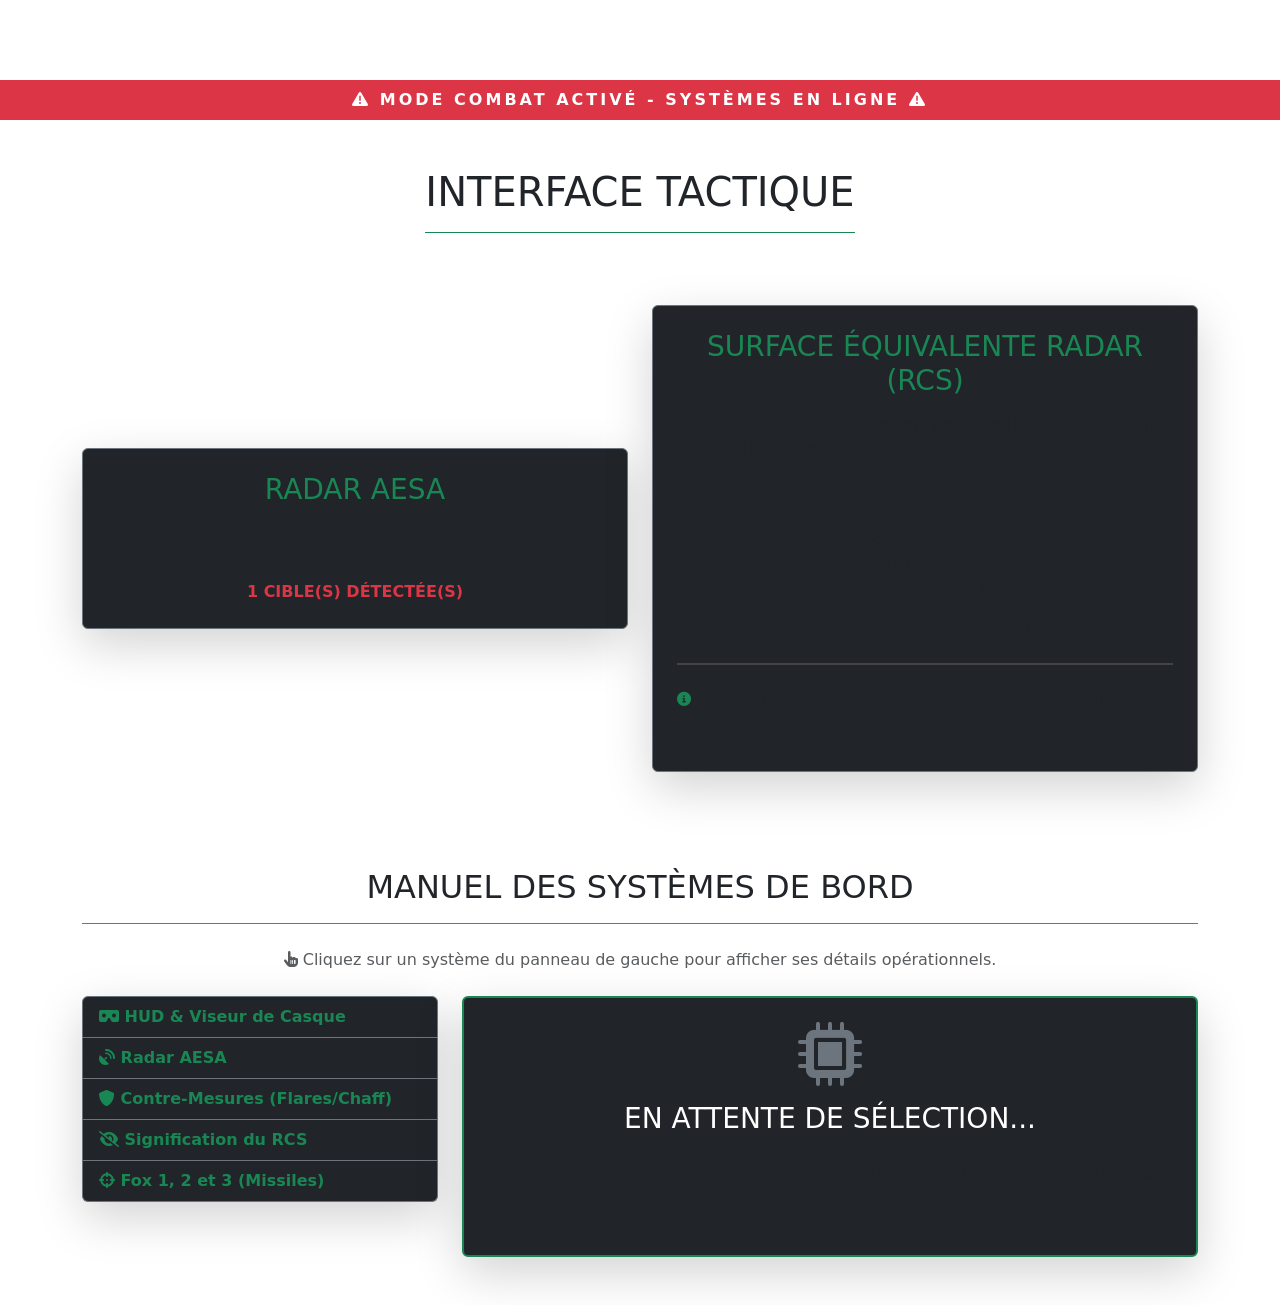
==== combat.html @ 9f71b527 "Création d'un fichier Kombat pour l'apprentissage des capacités offensives et défensives d'un avion " ====
<!DOCTYPE html>
<html lang="fr">
<head>
    <meta charset="UTF-8">
    <title>MAÎTRES DU CIEL | Combat</title>
    <link href="https://cdn.jsdelivr.net/npm/bootstrap@5.3.0/dist/css/bootstrap.min.css" rel="stylesheet">
    <link href="https://fonts.googleapis.com/css2?family=Black+Han+Sans&family=Share+Tech+Mono&display=swap" rel="stylesheet">
    <link rel="stylesheet" href="https://cdnjs.cloudflare.com/ajax/libs/font-awesome/6.0.0/css/all.min.css">
    <link rel="stylesheet" href="style.css">
</head>
<body style="padding-top: 80px;">

    <nav class="navbar navbar-expand-lg fixed-top navbar-dark">
        <div class="container">        
            <a class="navbar-brand" href="index.html"><i class="fas fa-fighter-jet"></i> ARCHIVE DE CHASSE</a>
            <button class="navbar-toggler" type="button" data-bs-toggle="collapse" data-bs-target="#navbarNav">
                <span class="navbar-toggler-icon"></span>
            </button>
            <div class="collapse navbar-collapse" id="navbarNav">
                <ul class="navbar-nav ms-auto">
                    <li class="nav-item"><a class="nav-link" href="index.html">Accueil</a></li>
                    <li class="nav-item"><a class="nav-link" href="histoire.html">Histoire</a></li>
                    <li class="nav-item"><a class="nav-link" href="technique.html">Technique</a></li>
                    <li class="nav-item"><a class="nav-link active" href="combat.html">Combat</a></li>
                    <li class="nav-item"><a class="nav-link" href="galerie.html">Galerie</a></li>
                    <li class="nav-item"><a class="nav-link" href="recrutement.html">Recrutement</a></li>
                </ul>
            </div>
        </div>
    </nav>

    <div class="bg-danger text-white text-center py-2 fw-bold" style="letter-spacing: 3px;">
        <i class="fas fa-exclamation-triangle"></i> MODE COMBAT ACTIVÉ - SYSTÈMES EN LIGNE <i class="fas fa-exclamation-triangle"></i>
    </div>

    <div class="container py-5 text-center">
        <h1 class="mb-5 border-bottom border-success pb-3 d-inline-block">INTERFACE TACTIQUE</h1>

        <div class="row align-items-center mt-4 mb-5">
            <div class="col-md-6 mb-5">
                <div class="card bg-dark border-secondary p-4 shadow-lg">
                    <h3 class="mb-1 text-success">RADAR AESA</h3>
                    <p class="text-muted small mb-4">Balayage électronique de secteur à 360°</p>
                    
                    <div class="radar-css mx-auto">
                        <div class="radar-sweep"></div>
                        <div class="radar-blip"></div>
                    </div>
                    <div class="mt-4 text-danger fw-bold">1 CIBLE(S) DÉTECTÉE(S)</div>
                </div>
            </div>

            <div class="col-md-6 mb-5">
                <div class="card bg-dark border-secondary p-4 shadow-lg h-100">
                    <h3 class="text-success mb-3">SURFACE ÉQUIVALENTE RADAR (RCS)</h3>
                    <p class="text-start mb-4">Passez le curseur sur les objets pour simuler un verrouillage. Plus la cible est petite, plus elle est furtive.</p>
                    
                    <div class="d-flex justify-content-center align-items-end pb-3 mt-auto" style="height: 180px; border-bottom: 2px solid #444;">
                        <div class="rcs-circle" style="width: 120px; height: 120px;" title="Bombardier lourd">B-52<br>(100m²)</div>
                        <div class="rcs-circle" style="width: 70px; height: 70px;" title="Chasseur standard">F-16<br>(1.2m²)</div>
                        <div class="rcs-circle" style="width: 25px; height: 25px; font-size: 10px;" title="Furtivité max">F-22</div>
                    </div>
                    
                    <p class="mt-4 text-start text-muted small"><i class="fas fa-info-circle text-success"></i> Sur un écran ennemi, le F-22 a l'empreinte radar d'une bille en métal.</p>
                </div>
            </div>
        </div>

        <h2 class="mt-5 mb-4 border-bottom border-secondary pb-3">MANUEL DES SYSTÈMES DE BORD</h2>
        <p class="text-muted mb-4"><i class="fas fa-hand-pointer"></i> Cliquez sur un système du panneau de gauche pour afficher ses détails opérationnels.</p>

        <div class="row text-start">
            <div class="col-md-4 mb-4">
                <div class="list-group shadow-lg">
                    <button type="button" class="list-group-item list-group-item-action bg-dark text-success border-secondary fw-bold sys-btn" onclick="afficherInfosCombat('hud')">
                        <i class="fas fa-vr-cardboard"></i> HUD & Viseur de Casque
                    </button>
                    <button type="button" class="list-group-item list-group-item-action bg-dark text-success border-secondary fw-bold sys-btn" onclick="afficherInfosCombat('radar')">
                        <i class="fas fa-satellite-dish"></i> Radar AESA
                    </button>
                    <button type="button" class="list-group-item list-group-item-action bg-dark text-success border-secondary fw-bold sys-btn" onclick="afficherInfosCombat('cm')">
                        <i class="fas fa-shield-alt"></i> Contre-Mesures (Flares/Chaff)
                    </button>
                    <button type="button" class="list-group-item list-group-item-action bg-dark text-success border-secondary fw-bold sys-btn" onclick="afficherInfosCombat('rcs')">
                        <i class="fas fa-eye-slash"></i> Signification du RCS
                    </button>
                    <button type="button" class="list-group-item list-group-item-action bg-dark text-success border-secondary fw-bold sys-btn" onclick="afficherInfosCombat('armes')">
                        <i class="fas fa-crosshairs"></i> Fox 1, 2 et 3 (Missiles)
                    </button>
                </div>
            </div>

            <div class="col-md-8">
                <div class="card bg-dark border-success shadow-lg h-100 p-4" style="border-width: 2px;">
                    <div class="text-center" id="combat-icone-container">
                        <i id="combat-icone" class="fas fa-microchip fa-4x text-secondary mb-3"></i>
                    </div>
                    <h3 id="combat-titre" class="text-white text-center mb-4">EN ATTENTE DE SÉLECTION...</h3>
                    <div id="combat-desc" class="text-light" style="font-size: 1.1rem; line-height: 1.6;">
                        <p class="text-center text-muted">Veuillez sélectionner un système dans le menu tactique pour charger ses spécifications techniques.</p>
                    </div>
                </div>
            </div>
        </div>
    </div>

    <script src="https://cdn.jsdelivr.net/npm/bootstrap@5.3.0/dist/js/bootstrap.bundle.min.js"></script>
    <script src="script.js"></script>
</body>
</html>
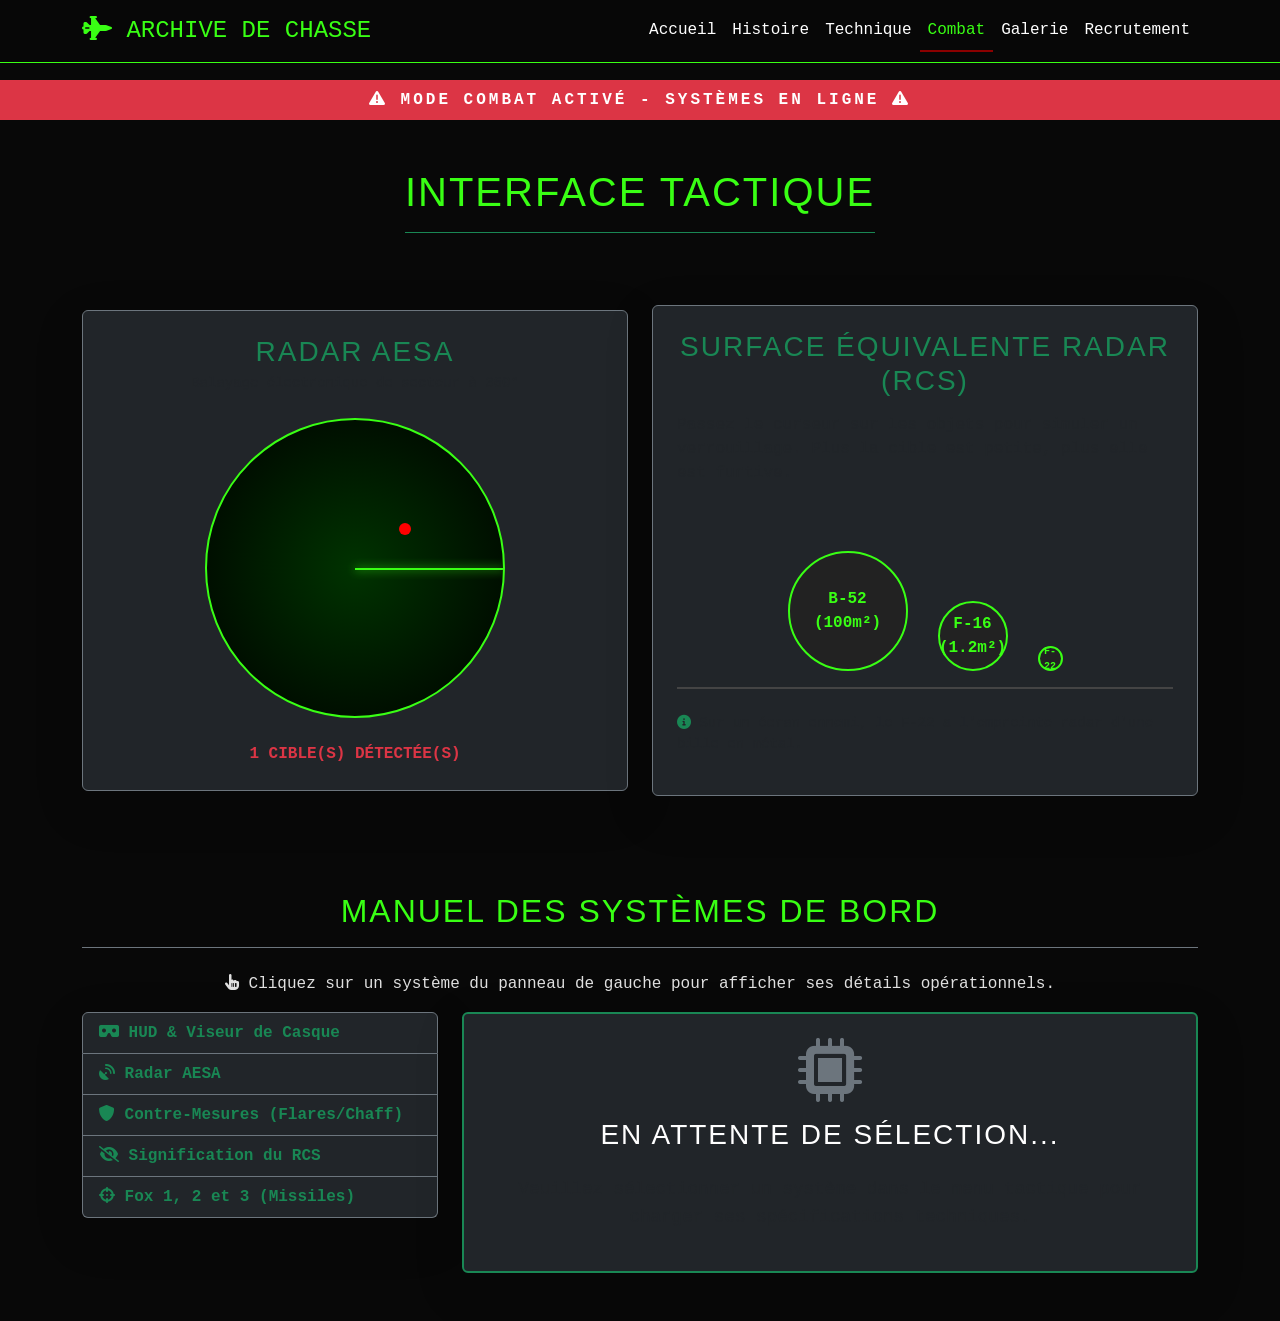
==== commit bc864f0e: "Correction : améliorer le contraste et la lisibilité du texte sur les pages principales" ====
--- a/combat.html
+++ b/combat.html
@@ -67,7 +67,7 @@
         </div>
 
         <h2 class="mt-5 mb-4 border-bottom border-secondary pb-3">MANUEL DES SYSTÈMES DE BORD</h2>
-        <p class="text-muted mb-4"><i class="fas fa-hand-pointer"></i> Cliquez sur un système du panneau de gauche pour afficher ses détails opérationnels.</p>
+        <p class="texte-clair text-center"><i class="fas fa-hand-pointer"></i> Cliquez sur un système du panneau de gauche pour afficher ses détails opérationnels.</p>
 
         <div class="row text-start">
             <div class="col-md-4 mb-4">
--- a/style.css
+++ b/style.css
@@ -0,0 +1,291 @@
+/* =========================================
+   VARIABLES ET DESIGN DE BASE
+========================================= */
+:root {
+    --bg-dark: #080808;
+    --neon-green: #39ff14;
+    --blood-red: #8b0000;
+    --text-main: #e0e0e0;
+}
+
+body {
+    background-color: var(--bg-dark);
+    color: var(--text-main);
+    font-family: 'Share Tech Mono', monospace;
+    overflow-x: hidden;
+}
+
+h1, h2, h3, h4 {
+    font-family: 'Black Han Sans', sans-serif;
+    color: var(--neon-green);
+    text-transform: uppercase;
+    letter-spacing: 2px;
+}
+
+/* =========================================
+   BARRE DE NAVIGATION
+========================================= */
+.navbar {
+    background: rgba(8, 8, 8, 0.95);
+    border-bottom: 1px solid var(--neon-green);
+}
+.navbar-brand {
+    color: var(--neon-green) !important;
+    font-size: 1.5rem;
+}
+.nav-link {
+    color: white !important;
+    transition: 0.3s;
+}
+.nav-link:hover, .nav-link.active {
+    color: var(--neon-green) !important;
+    border-bottom: 2px solid var(--blood-red);
+}
+
+/* =========================================
+   PAGE ACCUEIL : HERO & CARTES
+========================================= */
+.hero-section {
+    height: 100vh;
+    display: flex;
+    align-items: center;
+    justify-content: center;
+    text-align: center;
+    background: radial-gradient(circle, #1a1a1a 0%, #080808 100%);
+}
+
+.btn-military {
+    display: inline-block;
+    padding: 15px 30px;
+    background: transparent;
+    border: 2px solid var(--neon-green);
+    color: var(--neon-green);
+    text-decoration: none;
+    font-family: 'Black Han Sans', sans-serif;
+    transition: 0.3s;
+}
+.btn-military:hover {
+    background: var(--neon-green);
+    color: black;
+    box-shadow: 0 0 15px var(--neon-green);
+}
+
+.feature-card {
+    background: rgba(20, 20, 20, 0.9);
+    border: 1px solid #333;
+    padding: 30px;
+    text-align: center;
+    height: 100%;
+    transition: 0.4s;
+}
+.feature-card:hover {
+    border-color: var(--neon-green);
+    transform: translateY(-10px);
+    box-shadow: 0 10px 20px rgba(57, 255, 20, 0.1);
+}
+
+/* =========================================
+   PAGE HISTOIRE : DOSSIERS MILITAIRES
+========================================= */
+.timeline-card {
+    background-color: #111;
+    border: 1px solid #333;
+    border-left: 5px solid var(--blood-red);
+    padding: 20px;
+    border-radius: 5px;
+    transition: all 0.4s ease-in-out;
+    position: relative;
+    overflow: hidden;
+}
+.timeline-card:hover {
+    transform: translateY(-5px);
+    box-shadow: 0 10px 20px rgba(57, 255, 20, 0.2);
+    border-left: 5px solid var(--neon-green);
+}
+.timeline-img {
+    width: 100%;
+    height: 200px;
+    object-fit: cover;
+    filter: grayscale(100%);
+    transition: filter 0.5s ease, transform 0.5s ease;
+    border: 1px solid #444;
+}
+.timeline-card:hover .timeline-img {
+    filter: grayscale(0%);
+    transform: scale(1.03);
+    border-color: var(--neon-green);
+}
+
+/* =========================================
+   PAGE TECHNIQUE : EFFET SCANNER
+========================================= */
+.blueprint-container {
+    position: relative;
+    overflow: hidden;
+    border: 2px solid #004400;
+}
+.scanner-line {
+    position: absolute;
+    top: 0; left: 0; 
+    width: 100%; height: 3px;
+    background: var(--neon-green);
+    box-shadow: 0 0 15px var(--neon-green), 0 0 30px var(--neon-green);
+    animation: scanUpDown 3s infinite linear;
+}
+@keyframes scanUpDown {
+    0% { top: 0%; opacity: 0; }
+    10% { opacity: 1; }
+    90% { opacity: 1; }
+    100% { top: 100%; opacity: 0; }
+}
+
+.list-group-item {
+    transition: background-color 0.3s, padding-left 0.3s;
+}
+.list-group-item:hover {
+    background-color: rgba(57, 255, 20, 0.1) !important;
+    padding-left: 25px;
+    border-left: 3px solid var(--neon-green);
+}
+
+/* =========================================
+   PAGE COMBAT : RADAR ET RCS
+========================================= */
+.radar-css {
+    width: 300px;
+    height: 300px;
+    border-radius: 50%;
+    border: 2px solid var(--neon-green);
+    position: relative;
+    background: radial-gradient(circle, #003300 0%, #000000 100%);
+    margin: 0 auto;
+    overflow: hidden;
+}
+.radar-sweep {
+    position: absolute;
+    top: 50%;
+    left: 50%;
+    width: 150px;
+    height: 2px;
+    background: var(--neon-green);
+    transform-origin: 0 50%;
+    animation: radarRotation 4s linear infinite;
+    box-shadow: 0 0 10px var(--neon-green);
+}
+@keyframes radarRotation {
+    0% { transform: rotate(0deg); }
+    100% { transform: rotate(360deg); }
+}
+.radar-blip {
+    position: absolute;
+    width: 12px; height: 12px;
+    background-color: red;
+    border-radius: 50%;
+    top: 35%; left: 65%;
+    animation: blink 1.5s infinite;
+}
+@keyframes blink {
+    0%, 100% { opacity: 0; }
+    50% { opacity: 1; box-shadow: 0 0 10px red; }
+}
+.rcs-circle {
+    background: #222;
+    border: 2px solid var(--neon-green);
+    border-radius: 50%;
+    display: inline-flex;
+    align-items: center;
+    justify-content: center;
+    color: var(--neon-green);
+    font-weight: bold;
+    margin: 0 15px;
+    transition: all 0.3s ease;
+    cursor: crosshair;
+}
+.rcs-circle:hover {
+    background: var(--blood-red);
+    color: white;
+    border-color: var(--blood-red);
+    transform: scale(1.2);
+    box-shadow: 0 0 20px red;
+}
+
+/* =========================================
+   GALERIE ET MODAL (LIGHTBOX)
+========================================= */
+.gallery-item {
+    margin-bottom: 20px;
+    cursor: pointer;
+    overflow: hidden;
+}
+.gallery-item img {
+    width: 100%;
+    height: 250px;
+    object-fit: cover;
+    border: 1px solid #333;
+    transition: transform 0.4s;
+}
+.gallery-item:hover img {
+    transform: scale(1.1);
+    border-color: var(--neon-green);
+}
+.modal-custom {
+    display: none; 
+    position: fixed; 
+    z-index: 2000; 
+    left: 0; top: 0;
+    width: 100%; height: 100%; 
+    background-color: rgba(0,0,0,0.9);
+    padding-top: 50px;
+}
+.modal-custom img {
+    margin: auto;
+    display: block;
+    max-width: 90%;
+    max-height: 80vh;
+    border: 2px solid var(--neon-green);
+}
+.close-modal {
+    position: absolute;
+    top: 15px; right: 35px;
+    color: white;
+    font-size: 40px;
+    cursor: pointer;
+}
+/* Effet survol sur les boutons du menu tactique (Page combat) */
+.sys-btn {
+    transition: background-color 0.3s, padding-left 0.3s;
+}
+.sys-btn:hover {
+    background-color: rgba(57, 255, 20, 0.2) !important;
+    color: white !important;
+    padding-left: 25px; /* Petit décalage élégant vers la droite */
+}
+/* =========================================
+   PAGE RECRUTEMENT : FORMULAIRE
+========================================= */
+.form-control-military {
+    background-color: #111;
+    border: 1px solid #444;
+    color: var(--neon-green);
+    border-radius: 0;
+    transition: 0.3s;
+}
+
+.form-control-military:focus {
+    background-color: #000;
+    border-color: var(--neon-green);
+    box-shadow: 0 0 10px rgba(57, 255, 20, 0.5);
+    color: var(--neon-green);
+    outline: none;
+}
+
+/* Style personnalisé pour les boutons radio */
+.radio-military {
+    accent-color: var(--blood-red);
+}
+
+.form-label {
+    color: #aaa;
+    font-weight: bold;
+    margin-bottom: 5px;
+}
